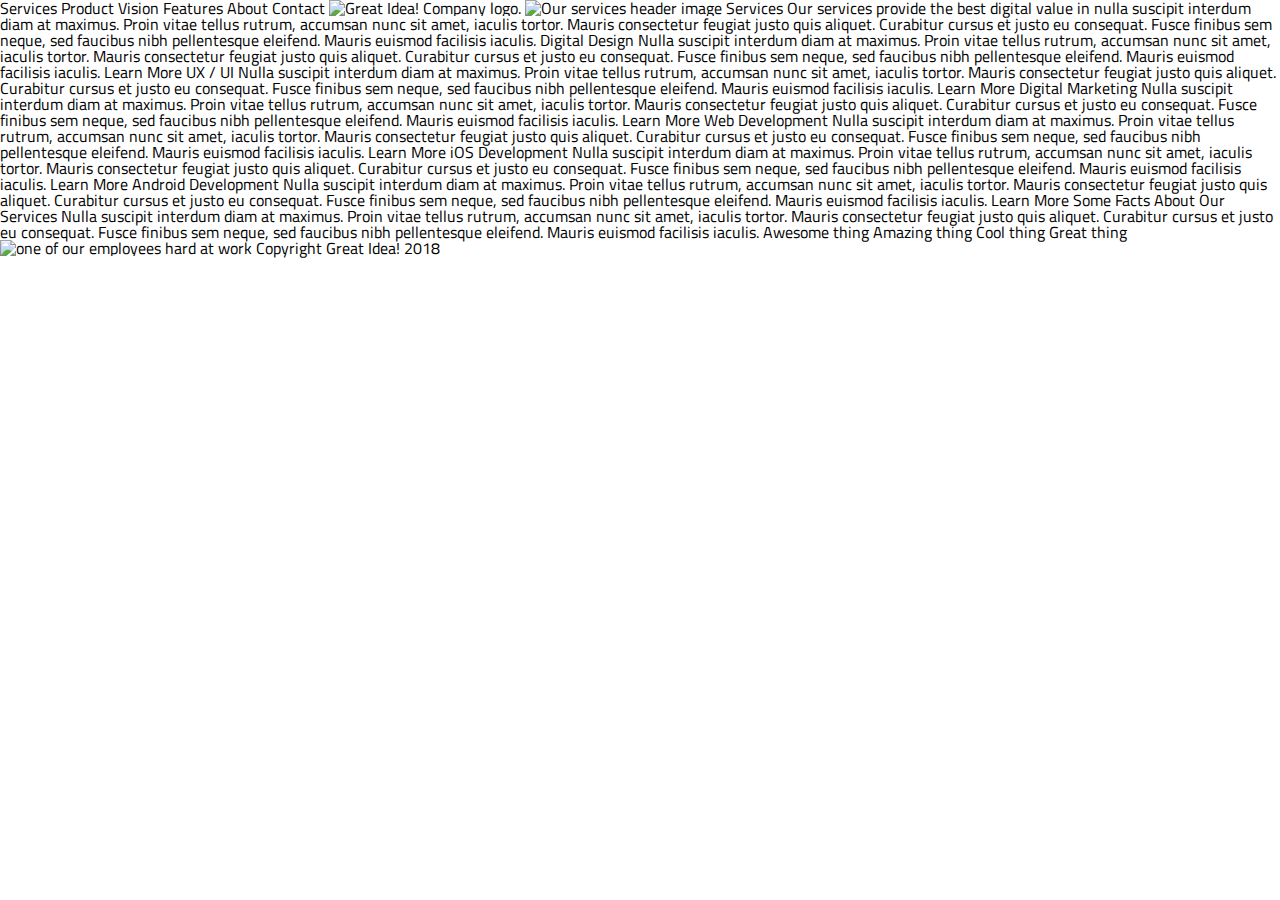
==== great-idea/services.html @ 3799dfa6 "Refactored bottom-content div for Flexbox." ====
<!doctype html>

<html lang="en">
<head>
  <meta charset="utf-8">

  <title>Great Idea! - Services</title>

  <link href="https://fonts.googleapis.com/css?family=Bangers|Titillium+Web" rel="stylesheet">
  <link rel="stylesheet" href="css/index.css">

  <!--[if lt IE 9]>
    <script src="https://cdnjs.cloudflare.com/ajax/libs/html5shiv/3.7.3/html5shiv.js"></script>
  <![endif]-->
</head>

<body>


Services
Product
Vision
Features
About
Contact

<img class="logo" src="img/logo.png" alt="Great Idea! Company logo.">


<img class="services-header-img" src="img/services-header.jpg" alt="Our services header image">

Services

Our services provide the best digital value in nulla suscipit interdum diam at maximus. Proin vitae tellus rutrum, accumsan nunc sit amet, iaculis tortor. Mauris consectetur feugiat justo quis aliquet. Curabitur cursus et justo eu consequat. Fusce finibus sem neque, sed faucibus nibh pellentesque eleifend. Mauris euismod facilisis iaculis.


Digital Design

Nulla suscipit interdum diam at maximus. Proin vitae tellus rutrum, accumsan nunc sit amet, iaculis tortor. Mauris consectetur feugiat justo quis aliquet. Curabitur cursus et justo eu consequat. Fusce finibus sem neque, sed faucibus nibh pellentesque
eleifend. Mauris euismod facilisis iaculis.

Learn More



UX / UI

Nulla suscipit interdum diam at maximus. Proin vitae tellus rutrum, accumsan nunc sit amet, iaculis tortor. Mauris consectetur feugiat justo quis aliquet. Curabitur cursus et justo eu consequat. Fusce finibus sem neque, sed faucibus nibh pellentesque
eleifend. Mauris euismod facilisis iaculis.

Learn More



Digital Marketing

Nulla suscipit interdum diam at maximus. Proin vitae tellus rutrum, accumsan nunc sit amet, iaculis tortor. Mauris consectetur feugiat justo quis aliquet. Curabitur cursus et justo eu consequat. Fusce finibus sem neque, sed faucibus nibh pellentesque
eleifend. Mauris euismod facilisis iaculis.

Learn More



Web Development

Nulla suscipit interdum diam at maximus. Proin vitae tellus rutrum, accumsan nunc sit amet, iaculis tortor. Mauris consectetur feugiat justo quis aliquet. Curabitur cursus et justo eu consequat. Fusce finibus sem neque, sed faucibus nibh pellentesque
eleifend. Mauris euismod facilisis iaculis.

Learn More



iOS Development

Nulla suscipit interdum diam at maximus. Proin vitae tellus rutrum, accumsan nunc sit amet, iaculis tortor. Mauris consectetur feugiat justo quis aliquet. Curabitur cursus et justo eu consequat. Fusce finibus sem neque, sed faucibus nibh pellentesque
eleifend. Mauris euismod facilisis iaculis.

Learn More



Android Development

Nulla suscipit interdum diam at maximus. Proin vitae tellus rutrum, accumsan nunc sit amet, iaculis tortor. Mauris consectetur feugiat justo quis aliquet. Curabitur cursus et justo eu consequat. Fusce finibus sem neque, sed faucibus nibh pellentesque
eleifend. Mauris euismod facilisis iaculis.

Learn More


Some Facts About Our Services

Nulla suscipit interdum diam at maximus. Proin vitae tellus rutrum, accumsan nunc sit amet, iaculis tortor. Mauris consectetur feugiat justo quis aliquet. Curabitur cursus et justo eu consequat. Fusce finibus sem neque, sed faucibus nibh pellentesque
eleifend. Mauris euismod facilisis iaculis.


Awesome thing
Amazing thing
Cool thing
Great thing

<img class="services-info-img" src="img/services-info.png" alt="one of our employees hard at work">

Copyright Great Idea! 2018

</body>

</html>
---- great-idea/css/index.css ----
/* http://meyerweb.com/eric/tools/css/reset/
   v2.0 | 20110126
   License: none (public domain)
*/

html, body, div, span, applet, object, iframe,
h1, h2, h3, h4, h5, h6, p, blockquote, pre,
a, abbr, acronym, address, big, cite, code,
del, dfn, em, img, ins, kbd, q, s, samp,
small, strike, strong, sub, sup, tt, var,
b, u, i, center,
dl, dt, dd, ol, ul, li,
fieldset, form, label, legend,
table, caption, tbody, tfoot, thead, tr, th, td,
article, aside, canvas, details, embed,
figure, figcaption, footer, header, hgroup,
menu, nav, output, ruby, section, summary,
time, mark, audio, video {
	margin: 0;
	padding: 0;
	border: 0;
	font-size: 100%;
	font: inherit;
	vertical-align: baseline;
}
/* HTML5 display-role reset for older browsers */
article, aside, details, figcaption, figure,
footer, header, hgroup, menu, nav, section {
	display: block;
}
body {
	line-height: 1;
}
ol, ul {
	list-style: none;
}
blockquote, q {
	quotes: none;
}
blockquote:before, blockquote:after,
q:before, q:after {
	content: '';
	content: none;
}
table {
	border-collapse: collapse;
	border-spacing: 0;
}

/* Set every element's box-sizing to border-box */
* {
    box-sizing: border-box;
}

html, body {
    height: 100%;
    font-family: 'Titillium Web', sans-serif;
}

h1, h2, h3, h4, h5 {
    font-family: 'Bangers', cursive;
    letter-spacing: 1px;
    margin-bottom: 15px;
}

/* Copy and paste your work from yesterday here and start to refactor into flexbox */

.container {
	width: 1000px;
	padding: 0 auto;
	margin: 0 auto;
}

/* .logo { */
	/* display: inline-block; */
	/* margin-top: 15px; */
	/* margin-left: auto; */
	/* padding-left: 90px;
} */

.style-nav {
	display: flex;
	justify-content: space-around;
	padding: 20px;
}

.style-nav a {
	/* display: inline-block; */
	/* padding: 0 25px; */
	padding-top: 10px;
	text-decoration: none;
	color: #B8B8B8;
}

span {
	font-size: 75px;
	font-family: 'Bangers', cursive;
}

hr {
	size: 2px;
}

button {
	display: block;
	width: 150px;
	height: 25px;
	font-size: 14px;
	margin: 20px auto;
	/* margin-bottom: 40px; */
	border: 1px solid black;
	background: none;
}

.top-content {
	/* display: inline-block; */
	display: flex;
	padding: 40px;
	width: 100%;
	/* border: 2px solid blue; */
}

.welcome {
	/* display: inline-block; */
	/* margin-top: 100px;
	margin-left: 15px; */
	align-items: flex-start;
	margin-top: 60px;
	width: 50%;
	text-align: center;
}

/* .top-content-image {
	display: inline-block; */
	/* float: right;
	position: relative;
}

/* .part-1 {
	display: block;
	width: 100%;

}

 .part-2 {
	display: inline-block;
	width: 100%;
}

 .part-3 {
	display: block;
	width: 100%;
} */

.mid-content {
	/* display: inline-block; */
	display: flex;
	flex-wrap: wrap;
	margin: 0 auto;
	width: 100%;
}

.mid-content img {
	padding: 0 40px;
}

.bottom-content {
	display: flex;
}

.features, .about{
	/* display: inline-block; */
	justify-content: space-evenly;
	margin: 10px auto;
	padding: 20px;
	width: 49%;
}

.features {
	padding-left: 35px;
	padding-right: 0px;
}

.about {
	padding-right: 60px;
	padding-left: 0px;
}

.services, .product, .vision {
	justify-content: center;
	margin: 10px auto;
	padding: 15px;
	padding-bottom: 25px;
	width: 31%;
}

.services {
	margin-left: 25px;
}

.product {
	padding-top: 15px;
	padding-right: 10px;
	padding-left: 10px;
}

.vision {
	margin-right: 20px;
}

footer {
	margin-top: 10px
}

.copyright {
	text-align: center;
}
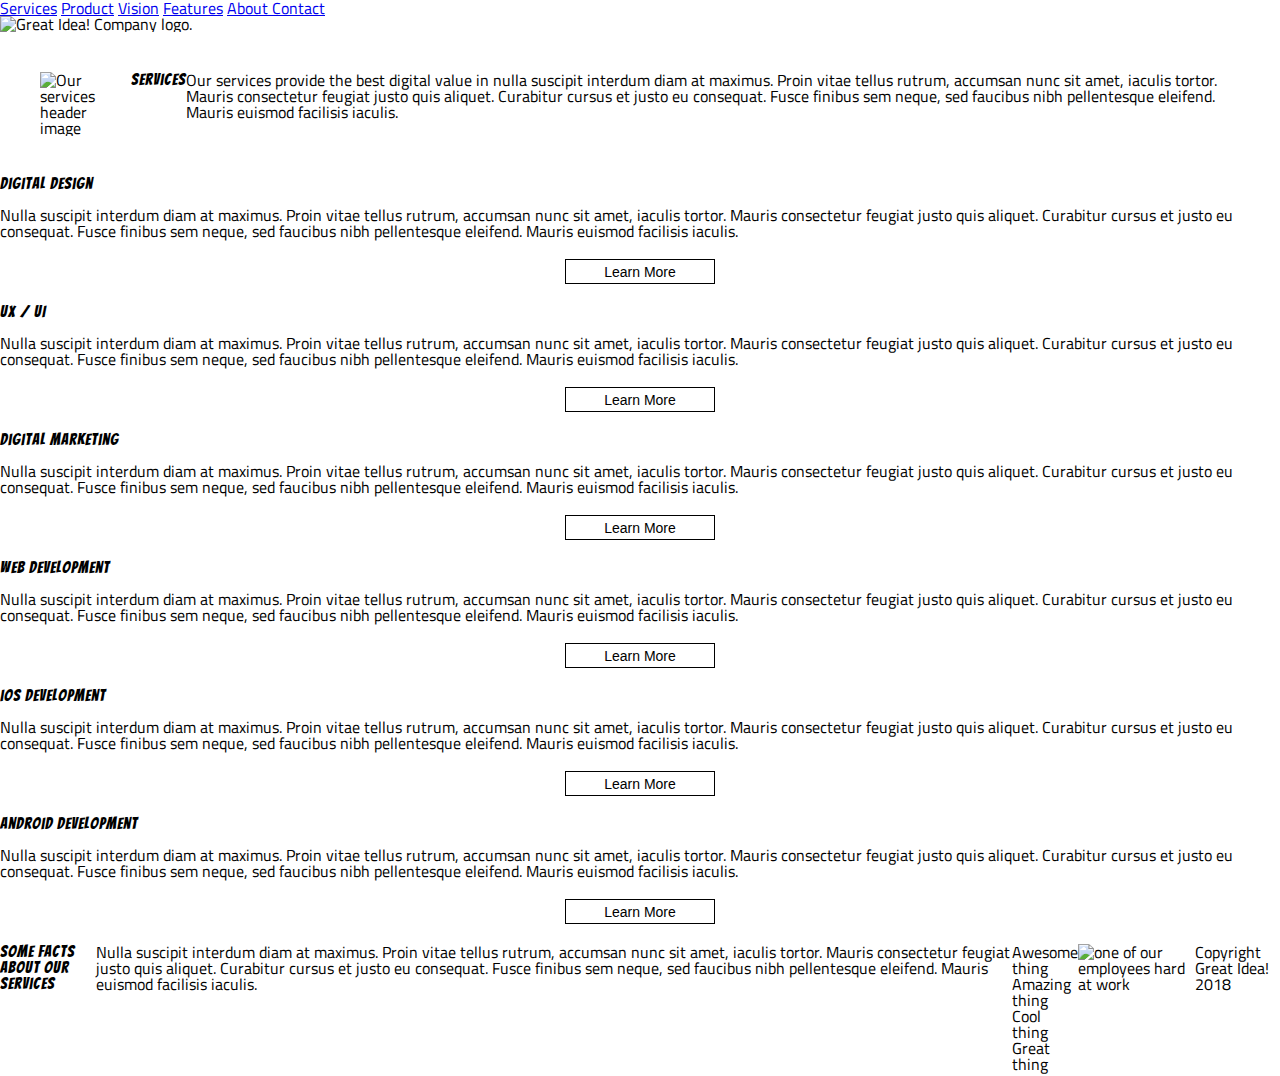
==== commit e68978ea: "Added semantic markup to services.html" ====
--- a/great-idea/services.html
+++ b/great-idea/services.html
@@ -16,92 +16,96 @@
 
 <body>
 
+<header>
+  <nav>
+    <a href="#">Services</a>
+    <a href="#">Product</a>
+    <a href="#">Vision</a>
+    <a href="#">Features</a>
+    <a href="#">About </a>
+    <a href="#">Contact</a>
+  </nav>
+  <img class="logo" src="img/logo.png" alt="Great Idea! Company logo.">
+</header>
+<section>
+  <div class="top-content">
+    <img class="services-header-img" src="img/services-header.jpg" alt="Our services header image">
 
-Services
-Product
-Vision
-Features
-About
-Contact
+    <h1>Services</h1>
 
-<img class="logo" src="img/logo.png" alt="Great Idea! Company logo.">
+    <p>Our services provide the best digital value in nulla suscipit interdum diam at maximus. Proin vitae tellus rutrum, accumsan nunc sit amet, iaculis tortor. Mauris consectetur feugiat justo quis aliquet. Curabitur cursus et justo eu consequat. Fusce finibus sem neque, sed faucibus nibh pellentesque eleifend. Mauris euismod facilisis iaculis.</p>
+  </div>
+</section>
+<section>
+  <div class="mid-content">
+    <div class="design">
+      <h2>Digital Design</h2>
 
+      <p>Nulla suscipit interdum diam at maximus. Proin vitae tellus rutrum, accumsan nunc sit amet, iaculis tortor. Mauris consectetur feugiat justo quis aliquet. Curabitur cursus et justo eu consequat. Fusce finibus sem neque, sed faucibus nibh pellentesque
+      eleifend. Mauris euismod facilisis iaculis.</p>
 
-<img class="services-header-img" src="img/services-header.jpg" alt="Our services header image">
+      <button>Learn More</button>
+    </div>
+    <div class="ux">
+      <h2>UX / UI</h2>
 
-Services
+      <p>Nulla suscipit interdum diam at maximus. Proin vitae tellus rutrum, accumsan nunc sit amet, iaculis tortor. Mauris consectetur feugiat justo quis aliquet. Curabitur cursus et justo eu consequat. Fusce finibus sem neque, sed faucibus nibh pellentesque
+      eleifend. Mauris euismod facilisis iaculis.</p>
 
-Our services provide the best digital value in nulla suscipit interdum diam at maximus. Proin vitae tellus rutrum, accumsan nunc sit amet, iaculis tortor. Mauris consectetur feugiat justo quis aliquet. Curabitur cursus et justo eu consequat. Fusce finibus sem neque, sed faucibus nibh pellentesque eleifend. Mauris euismod facilisis iaculis.
+      <button>Learn More</button>
+    </div>
+    <div class="marketing">
+      <h2>Digital Marketing</h2>
 
+      <p>Nulla suscipit interdum diam at maximus. Proin vitae tellus rutrum, accumsan nunc sit amet, iaculis tortor. Mauris consectetur feugiat justo quis aliquet. Curabitur cursus et justo eu consequat. Fusce finibus sem neque, sed faucibus nibh pellentesque
+      eleifend. Mauris euismod facilisis iaculis.</p>
 
-Digital Design
+      <button>Learn More</button>
+    </div>
+    <div class="webdev">
+      <h2>Web Development</h2>
 
-Nulla suscipit interdum diam at maximus. Proin vitae tellus rutrum, accumsan nunc sit amet, iaculis tortor. Mauris consectetur feugiat justo quis aliquet. Curabitur cursus et justo eu consequat. Fusce finibus sem neque, sed faucibus nibh pellentesque
-eleifend. Mauris euismod facilisis iaculis.
+      <p>Nulla suscipit interdum diam at maximus. Proin vitae tellus rutrum, accumsan nunc sit amet, iaculis tortor. Mauris consectetur feugiat justo quis aliquet. Curabitur cursus et justo eu consequat. Fusce finibus sem neque, sed faucibus nibh pellentesque
+      eleifend. Mauris euismod facilisis iaculis.</p>
 
-Learn More
+      <button>Learn More</button>
+    </div>
+    <div class="ios">
+      <h2>iOS Development</h2>
 
+      <p>Nulla suscipit interdum diam at maximus. Proin vitae tellus rutrum, accumsan nunc sit amet, iaculis tortor. Mauris consectetur feugiat justo quis aliquet. Curabitur cursus et justo eu consequat. Fusce finibus sem neque, sed faucibus nibh pellentesque
+      eleifend. Mauris euismod facilisis iaculis.</p>
 
+      <button>Learn More</button>
+    </div>
+    <div class="android">
+      <h2>Android Development</h2>
 
-UX / UI
+      <p>Nulla suscipit interdum diam at maximus. Proin vitae tellus rutrum, accumsan nunc sit amet, iaculis tortor. Mauris consectetur feugiat justo quis aliquet. Curabitur cursus et justo eu consequat. Fusce finibus sem neque, sed faucibus nibh pellentesque
+      eleifend. Mauris euismod facilisis iaculis.</p>
 
-Nulla suscipit interdum diam at maximus. Proin vitae tellus rutrum, accumsan nunc sit amet, iaculis tortor. Mauris consectetur feugiat justo quis aliquet. Curabitur cursus et justo eu consequat. Fusce finibus sem neque, sed faucibus nibh pellentesque
-eleifend. Mauris euismod facilisis iaculis.
+      <button>Learn More</button>
+    </div>
+  </div>
+</section>
+<section>
+  <div class="bottom-content">
+    <h2>Some Facts About Our Services</h2>
 
-Learn More
+    <p>Nulla suscipit interdum diam at maximus. Proin vitae tellus rutrum, accumsan nunc sit amet, iaculis tortor. Mauris consectetur feugiat justo quis aliquet. Curabitur cursus et justo eu consequat. Fusce finibus sem neque, sed faucibus nibh pellentesque
+    eleifend. Mauris euismod facilisis iaculis.</p>
 
+    <ul>
+      <li>Awesome thing</li>
+      <li>Amazing thing</li>
+      <li>Cool thing</li>
+      <li>Great thing</li>
+    </ul>
 
+    <img class="services-info-img" src="img/services-info.png" alt="one of our employees hard at work">
 
-Digital Marketing
-
-Nulla suscipit interdum diam at maximus. Proin vitae tellus rutrum, accumsan nunc sit amet, iaculis tortor. Mauris consectetur feugiat justo quis aliquet. Curabitur cursus et justo eu consequat. Fusce finibus sem neque, sed faucibus nibh pellentesque
-eleifend. Mauris euismod facilisis iaculis.
-
-Learn More
-
-
-
-Web Development
-
-Nulla suscipit interdum diam at maximus. Proin vitae tellus rutrum, accumsan nunc sit amet, iaculis tortor. Mauris consectetur feugiat justo quis aliquet. Curabitur cursus et justo eu consequat. Fusce finibus sem neque, sed faucibus nibh pellentesque
-eleifend. Mauris euismod facilisis iaculis.
-
-Learn More
-
-
-
-iOS Development
-
-Nulla suscipit interdum diam at maximus. Proin vitae tellus rutrum, accumsan nunc sit amet, iaculis tortor. Mauris consectetur feugiat justo quis aliquet. Curabitur cursus et justo eu consequat. Fusce finibus sem neque, sed faucibus nibh pellentesque
-eleifend. Mauris euismod facilisis iaculis.
-
-Learn More
-
-
-
-Android Development
-
-Nulla suscipit interdum diam at maximus. Proin vitae tellus rutrum, accumsan nunc sit amet, iaculis tortor. Mauris consectetur feugiat justo quis aliquet. Curabitur cursus et justo eu consequat. Fusce finibus sem neque, sed faucibus nibh pellentesque
-eleifend. Mauris euismod facilisis iaculis.
-
-Learn More
-
-
-Some Facts About Our Services
-
-Nulla suscipit interdum diam at maximus. Proin vitae tellus rutrum, accumsan nunc sit amet, iaculis tortor. Mauris consectetur feugiat justo quis aliquet. Curabitur cursus et justo eu consequat. Fusce finibus sem neque, sed faucibus nibh pellentesque
-eleifend. Mauris euismod facilisis iaculis.
-
-
-Awesome thing
-Amazing thing
-Cool thing
-Great thing
-
-<img class="services-info-img" src="img/services-info.png" alt="one of our employees hard at work">
-
-Copyright Great Idea! 2018
-
+    <p>Copyright Great Idea! 2018</p>
+  </div>
+</section>
 </body>
-
 </html>
--- a/great-idea/css/index.css
+++ b/great-idea/css/index.css
@@ -71,13 +71,6 @@
 	margin: 0 auto;
 }
 
-/* .logo { */
-	/* display: inline-block; */
-	/* margin-top: 15px; */
-	/* margin-left: auto; */
-	/* padding-left: 90px;
-} */
-
 .style-nav {
 	display: flex;
 	justify-content: space-around;
@@ -85,8 +78,6 @@
 }
 
 .style-nav a {
-	/* display: inline-block; */
-	/* padding: 0 25px; */
 	padding-top: 10px;
 	text-decoration: none;
 	color: #B8B8B8;
@@ -107,53 +98,24 @@
 	height: 25px;
 	font-size: 14px;
 	margin: 20px auto;
-	/* margin-bottom: 40px; */
 	border: 1px solid black;
 	background: none;
 }
 
 .top-content {
-	/* display: inline-block; */
 	display: flex;
 	padding: 40px;
 	width: 100%;
-	/* border: 2px solid blue; */
 }
 
 .welcome {
-	/* display: inline-block; */
-	/* margin-top: 100px;
-	margin-left: 15px; */
 	align-items: flex-start;
 	margin-top: 60px;
 	width: 50%;
 	text-align: center;
 }
 
-/* .top-content-image {
-	display: inline-block; */
-	/* float: right;
-	position: relative;
-}
-
-/* .part-1 {
-	display: block;
-	width: 100%;
-
-}
-
- .part-2 {
-	display: inline-block;
-	width: 100%;
-}
-
- .part-3 {
-	display: block;
-	width: 100%;
-} */
-
 .mid-content {
-	/* display: inline-block; */
 	display: flex;
 	flex-wrap: wrap;
 	margin: 0 auto;
@@ -166,10 +128,10 @@
 
 .bottom-content {
 	display: flex;
+	justify-content: center;
 }
 
 .features, .about{
-	/* display: inline-block; */
 	justify-content: space-evenly;
 	margin: 10px auto;
 	padding: 20px;
@@ -187,7 +149,6 @@
 }
 
 .services, .product, .vision {
-	justify-content: center;
 	margin: 10px auto;
 	padding: 15px;
 	padding-bottom: 25px;
@@ -209,7 +170,15 @@
 }
 
 footer {
+	display: flex;
+	flex-direction: column;
+	justify-content: flex-start;
 	margin-top: 10px
+}
+
+address {
+	margin-left: 20px;
+	padding-left: 20px;
 }
 
 .copyright {
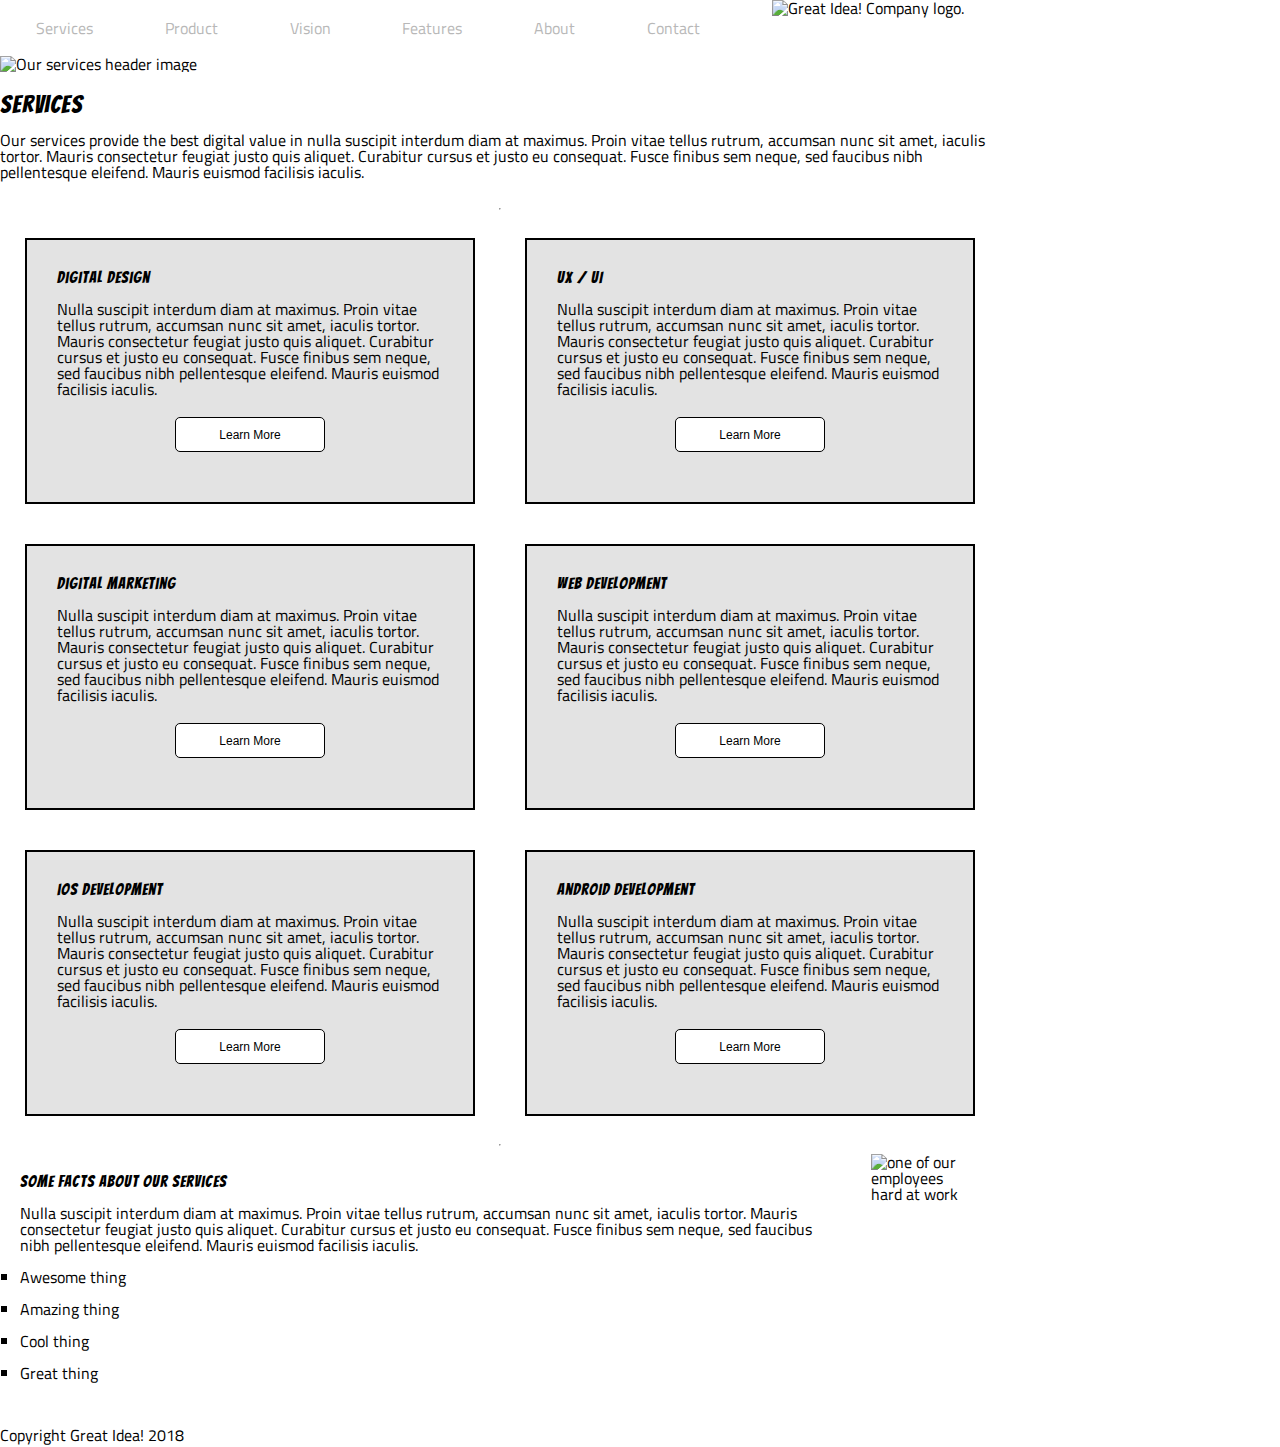
==== commit 0aae7b0e: "Finished blocking out services.html" ====
--- a/great-idea/services.html
+++ b/great-idea/services.html
@@ -15,97 +15,100 @@
 </head>
 
 <body>
+  <div class="services-container">
+    <header class="services-header">
+      <nav>
+        <a href="#">Services</a>
+        <a href="#">Product</a>
+        <a href="#">Vision</a>
+        <a href="#">Features</a>
+        <a href="#">About </a>
+        <a href="#">Contact</a>
+        <img class="logo" src="img/logo.png" alt="Great Idea! Company logo.">
+      </nav>
+    </header>
+    <section>
+      <div class="services-top-content">
+        <img class="services-header-img" src="img/services-header.jpg" alt="Our services header image">
 
-<header>
-  <nav>
-    <a href="#">Services</a>
-    <a href="#">Product</a>
-    <a href="#">Vision</a>
-    <a href="#">Features</a>
-    <a href="#">About </a>
-    <a href="#">Contact</a>
-  </nav>
-  <img class="logo" src="img/logo.png" alt="Great Idea! Company logo.">
-</header>
-<section>
-  <div class="top-content">
-    <img class="services-header-img" src="img/services-header.jpg" alt="Our services header image">
+        <h1>Services</h1>
 
-    <h1>Services</h1>
+        <p>Our services provide the best digital value in nulla suscipit interdum diam at maximus. Proin vitae tellus rutrum, accumsan nunc sit amet, iaculis tortor. Mauris consectetur feugiat justo quis aliquet. Curabitur cursus et justo eu consequat. Fusce finibus sem neque, sed faucibus nibh pellentesque eleifend. Mauris euismod facilisis iaculis.</p>
+      </div>
+    </section><hr>
+    <section>
+      <div class="services-mid-content">
+        <div class="design">
+          <h2>Digital Design</h2>
 
-    <p>Our services provide the best digital value in nulla suscipit interdum diam at maximus. Proin vitae tellus rutrum, accumsan nunc sit amet, iaculis tortor. Mauris consectetur feugiat justo quis aliquet. Curabitur cursus et justo eu consequat. Fusce finibus sem neque, sed faucibus nibh pellentesque eleifend. Mauris euismod facilisis iaculis.</p>
+          <p>Nulla suscipit interdum diam at maximus. Proin vitae tellus rutrum, accumsan nunc sit amet, iaculis tortor. Mauris consectetur feugiat justo quis aliquet. Curabitur cursus et justo eu consequat. Fusce finibus sem neque, sed faucibus nibh pellentesque
+          eleifend. Mauris euismod facilisis iaculis.</p>
+
+          <button>Learn More</button>
+        </div>
+        <div class="ux">
+          <h2>UX / UI</h2>
+
+          <p>Nulla suscipit interdum diam at maximus. Proin vitae tellus rutrum, accumsan nunc sit amet, iaculis tortor. Mauris consectetur feugiat justo quis aliquet. Curabitur cursus et justo eu consequat. Fusce finibus sem neque, sed faucibus nibh pellentesque
+          eleifend. Mauris euismod facilisis iaculis.</p>
+
+          <button>Learn More</button>
+        </div>
+        <div class="marketing">
+          <h2>Digital Marketing</h2>
+
+          <p>Nulla suscipit interdum diam at maximus. Proin vitae tellus rutrum, accumsan nunc sit amet, iaculis tortor. Mauris consectetur feugiat justo quis aliquet. Curabitur cursus et justo eu consequat. Fusce finibus sem neque, sed faucibus nibh pellentesque
+          eleifend. Mauris euismod facilisis iaculis.</p>
+
+          <button>Learn More</button>
+        </div>
+        <div class="webdev">
+          <h2>Web Development</h2>
+
+          <p>Nulla suscipit interdum diam at maximus. Proin vitae tellus rutrum, accumsan nunc sit amet, iaculis tortor. Mauris consectetur feugiat justo quis aliquet. Curabitur cursus et justo eu consequat. Fusce finibus sem neque, sed faucibus nibh pellentesque
+          eleifend. Mauris euismod facilisis iaculis.</p>
+
+          <button>Learn More</button>
+        </div>
+        <div class="ios">
+          <h2>iOS Development</h2>
+
+          <p>Nulla suscipit interdum diam at maximus. Proin vitae tellus rutrum, accumsan nunc sit amet, iaculis tortor. Mauris consectetur feugiat justo quis aliquet. Curabitur cursus et justo eu consequat. Fusce finibus sem neque, sed faucibus nibh pellentesque
+          eleifend. Mauris euismod facilisis iaculis.</p>
+
+          <button>Learn More</button>
+        </div>
+        <div class="android">
+          <h2>Android Development</h2>
+
+          <p>Nulla suscipit interdum diam at maximus. Proin vitae tellus rutrum, accumsan nunc sit amet, iaculis tortor. Mauris consectetur feugiat justo quis aliquet. Curabitur cursus et justo eu consequat. Fusce finibus sem neque, sed faucibus nibh pellentesque
+          eleifend. Mauris euismod facilisis iaculis.</p>
+
+          <button>Learn More</button>
+        </div>
+      </div>
+    </section><hr>
+    <section>
+      <div class="services-bottom-content">
+        <div class="facts">
+          <h2>Some Facts About Our Services</h2>
+
+          <p>Nulla suscipit interdum diam at maximus. Proin vitae tellus rutrum, accumsan nunc sit amet, iaculis tortor. Mauris consectetur feugiat justo quis aliquet. Curabitur cursus et justo eu consequat. Fusce finibus sem neque, sed faucibus nibh pellentesque
+          eleifend. Mauris euismod facilisis iaculis.</p>
+          <br>
+          <ul>
+            <li>Awesome thing</li><br>
+            <li>Amazing thing</li><br>
+            <li>Cool thing</li><br>
+            <li>Great thing</li><br>
+          </ul>
+        </div>
+        <img class="services-info-img" src="img/services-info.png" alt="one of our employees hard at work">
+      </div>
+    </section>
+    <footer>
+      <p>Copyright Great Idea! 2018</p>
+    </footer>
   </div>
-</section>
-<section>
-  <div class="mid-content">
-    <div class="design">
-      <h2>Digital Design</h2>
-
-      <p>Nulla suscipit interdum diam at maximus. Proin vitae tellus rutrum, accumsan nunc sit amet, iaculis tortor. Mauris consectetur feugiat justo quis aliquet. Curabitur cursus et justo eu consequat. Fusce finibus sem neque, sed faucibus nibh pellentesque
-      eleifend. Mauris euismod facilisis iaculis.</p>
-
-      <button>Learn More</button>
-    </div>
-    <div class="ux">
-      <h2>UX / UI</h2>
-
-      <p>Nulla suscipit interdum diam at maximus. Proin vitae tellus rutrum, accumsan nunc sit amet, iaculis tortor. Mauris consectetur feugiat justo quis aliquet. Curabitur cursus et justo eu consequat. Fusce finibus sem neque, sed faucibus nibh pellentesque
-      eleifend. Mauris euismod facilisis iaculis.</p>
-
-      <button>Learn More</button>
-    </div>
-    <div class="marketing">
-      <h2>Digital Marketing</h2>
-
-      <p>Nulla suscipit interdum diam at maximus. Proin vitae tellus rutrum, accumsan nunc sit amet, iaculis tortor. Mauris consectetur feugiat justo quis aliquet. Curabitur cursus et justo eu consequat. Fusce finibus sem neque, sed faucibus nibh pellentesque
-      eleifend. Mauris euismod facilisis iaculis.</p>
-
-      <button>Learn More</button>
-    </div>
-    <div class="webdev">
-      <h2>Web Development</h2>
-
-      <p>Nulla suscipit interdum diam at maximus. Proin vitae tellus rutrum, accumsan nunc sit amet, iaculis tortor. Mauris consectetur feugiat justo quis aliquet. Curabitur cursus et justo eu consequat. Fusce finibus sem neque, sed faucibus nibh pellentesque
-      eleifend. Mauris euismod facilisis iaculis.</p>
-
-      <button>Learn More</button>
-    </div>
-    <div class="ios">
-      <h2>iOS Development</h2>
-
-      <p>Nulla suscipit interdum diam at maximus. Proin vitae tellus rutrum, accumsan nunc sit amet, iaculis tortor. Mauris consectetur feugiat justo quis aliquet. Curabitur cursus et justo eu consequat. Fusce finibus sem neque, sed faucibus nibh pellentesque
-      eleifend. Mauris euismod facilisis iaculis.</p>
-
-      <button>Learn More</button>
-    </div>
-    <div class="android">
-      <h2>Android Development</h2>
-
-      <p>Nulla suscipit interdum diam at maximus. Proin vitae tellus rutrum, accumsan nunc sit amet, iaculis tortor. Mauris consectetur feugiat justo quis aliquet. Curabitur cursus et justo eu consequat. Fusce finibus sem neque, sed faucibus nibh pellentesque
-      eleifend. Mauris euismod facilisis iaculis.</p>
-
-      <button>Learn More</button>
-    </div>
-  </div>
-</section>
-<section>
-  <div class="bottom-content">
-    <h2>Some Facts About Our Services</h2>
-
-    <p>Nulla suscipit interdum diam at maximus. Proin vitae tellus rutrum, accumsan nunc sit amet, iaculis tortor. Mauris consectetur feugiat justo quis aliquet. Curabitur cursus et justo eu consequat. Fusce finibus sem neque, sed faucibus nibh pellentesque
-    eleifend. Mauris euismod facilisis iaculis.</p>
-
-    <ul>
-      <li>Awesome thing</li>
-      <li>Amazing thing</li>
-      <li>Cool thing</li>
-      <li>Great thing</li>
-    </ul>
-
-    <img class="services-info-img" src="img/services-info.png" alt="one of our employees hard at work">
-
-    <p>Copyright Great Idea! 2018</p>
-  </div>
-</section>
 </body>
 </html>
--- a/great-idea/css/index.css
+++ b/great-idea/css/index.css
@@ -184,3 +184,81 @@
 .copyright {
 	text-align: center;
 }
+
+/* services.html Selectors */
+
+.services-container {
+	width: 1000px;
+	display: flex;
+	flex-direction: column;
+	justify-content: center;
+}
+
+.services-header nav {
+	display: flex;
+	justify-content: space-around;
+}
+
+.services-header nav a {
+	padding-top: 20px;
+	text-decoration: none;
+	color: #B8B8B8;
+}
+
+.services-top-content img {
+	padding-top: 20px;
+}
+
+.services-top-content {
+	display: flex;
+	flex-direction: column;
+	justify-content: center;
+	padding-bottom: 20px;
+}
+
+.services-top-content h1 {
+	font-size: 25px;
+	padding-top: 20px;
+}
+
+
+.services-mid-content {
+	display: flex;
+	justify-content: center;
+	flex-wrap: wrap;
+}
+
+.services-mid-content button {
+	border-radius: 5px;
+	width: 150px;
+	height: 35px;
+	font-size: 12px;
+	margin: 20px auto;
+	border: 1px solid black;
+	background: white;
+}
+
+.design, .ux, .marketing, .webdev, .ios, .android {
+	background: #e3e3e3;
+	border: 2px solid black;
+	padding: 30px;
+	margin: 20px auto;
+	width: 450px;
+}
+
+.services-bottom-content {
+	display: flex;
+}
+
+.services-bottom-content img {
+	margin-right: 25px;
+}
+
+.facts {
+	padding: 20px;
+	padding-right: 40px;
+}
+
+.facts ul li {
+	list-style-type: square;
+}
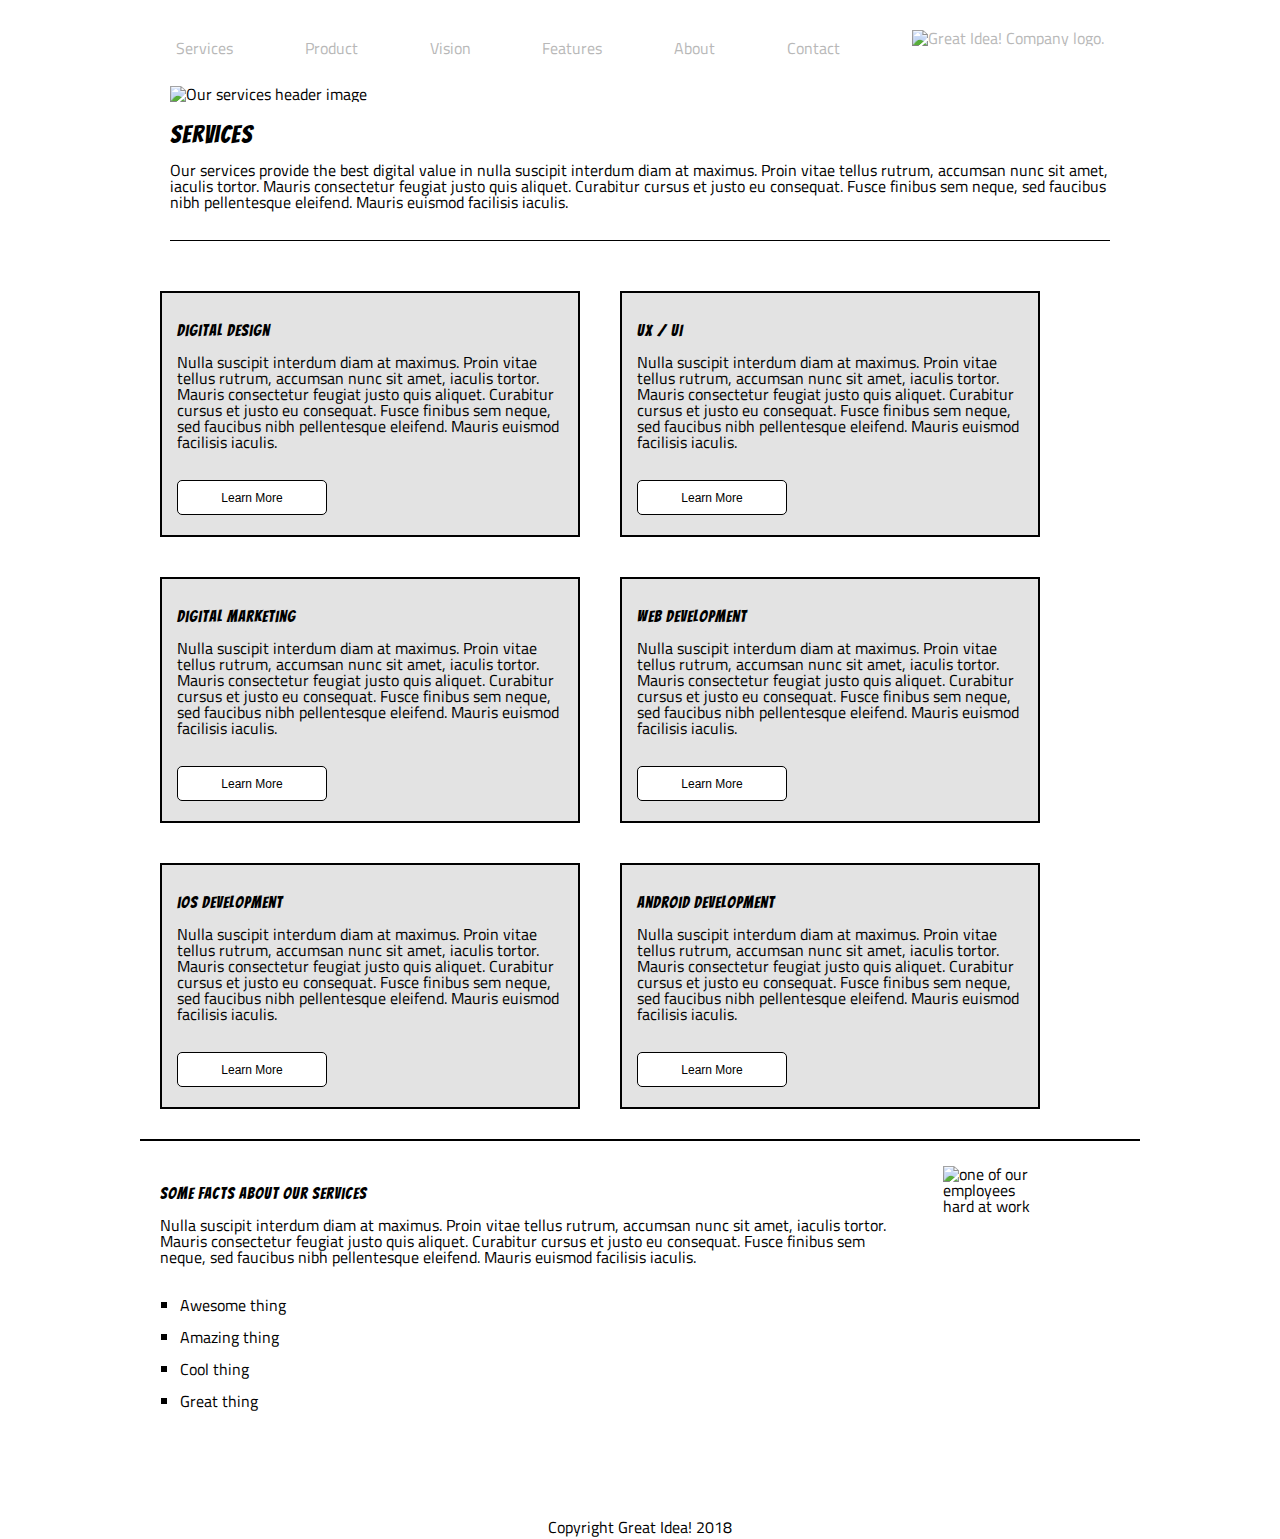
==== commit 7d1cd575: "Fixed minor spacing issues." ====
--- a/great-idea/services.html
+++ b/great-idea/services.html
@@ -24,7 +24,7 @@
         <a href="#">Features</a>
         <a href="#">About </a>
         <a href="#">Contact</a>
-        <img class="logo" src="img/logo.png" alt="Great Idea! Company logo.">
+        <a href="index.html"><img class="logo" src="img/logo.png" alt="Great Idea! Company logo."></a>
       </nav>
     </header>
     <section>
@@ -35,7 +35,7 @@
 
         <p>Our services provide the best digital value in nulla suscipit interdum diam at maximus. Proin vitae tellus rutrum, accumsan nunc sit amet, iaculis tortor. Mauris consectetur feugiat justo quis aliquet. Curabitur cursus et justo eu consequat. Fusce finibus sem neque, sed faucibus nibh pellentesque eleifend. Mauris euismod facilisis iaculis.</p>
       </div>
-    </section><hr>
+    </section>
     <section>
       <div class="services-mid-content">
         <div class="design">
@@ -87,7 +87,7 @@
           <button>Learn More</button>
         </div>
       </div>
-    </section><hr>
+    </section>
     <section>
       <div class="services-bottom-content">
         <div class="facts">
@@ -95,7 +95,7 @@
 
           <p>Nulla suscipit interdum diam at maximus. Proin vitae tellus rutrum, accumsan nunc sit amet, iaculis tortor. Mauris consectetur feugiat justo quis aliquet. Curabitur cursus et justo eu consequat. Fusce finibus sem neque, sed faucibus nibh pellentesque
           eleifend. Mauris euismod facilisis iaculis.</p>
-          <br>
+          <br><br>
           <ul>
             <li>Awesome thing</li><br>
             <li>Amazing thing</li><br>
@@ -105,9 +105,9 @@
         </div>
         <img class="services-info-img" src="img/services-info.png" alt="one of our employees hard at work">
       </div>
-    </section>
+    </section><br><br><br><br>
     <footer>
-      <p>Copyright Great Idea! 2018</p>
+      <p class="services-copyright">Copyright Great Idea! 2018</p>
     </footer>
   </div>
 </body>
--- a/great-idea/css/index.css
+++ b/great-idea/css/index.css
@@ -88,8 +88,17 @@
 	font-family: 'Bangers', cursive;
 }
 
-hr {
+/* hr {
 	size: 2px;
+} */
+
+hr { +  border: 0; +  clear:both; +  display:block; +  width: 96%; +  background-color:#FFFF00; +  height: 1px;  }
 
 button {
@@ -192,11 +201,13 @@
 	display: flex;
 	flex-direction: column;
 	justify-content: center;
+	margin: 0 auto;
 }
 
 .services-header nav {
 	display: flex;
 	justify-content: space-around;
+	padding-top: 20px;
 }
 
 .services-header nav a {
@@ -205,15 +216,17 @@
 	color: #B8B8B8;
 }
 
-.services-top-content img {
-	padding-top: 20px;
+.services-header nav a:last-child {
+	padding-top: 10px;
 }
 
 .services-top-content {
 	display: flex;
 	flex-direction: column;
 	justify-content: center;
-	padding-bottom: 20px;
+	padding-bottom: 30px;
+	margin: 30px;
+	border-bottom: 1px solid black;
 }
 
 .services-top-content h1 {
@@ -224,8 +237,11 @@
 
 .services-mid-content {
 	display: flex;
-	justify-content: center;
+	/* justify-content: center; */
 	flex-wrap: wrap;
+	margin: 0 auto;
+	border-bottom: 2px solid black;
+	padding-bottom: 10px;
 }
 
 .services-mid-content button {
@@ -233,32 +249,59 @@
 	width: 150px;
 	height: 35px;
 	font-size: 12px;
-	margin: 20px auto;
+	margin: 30px 0 20px 0;
 	border: 1px solid black;
 	background: white;
 }
 
 .design, .ux, .marketing, .webdev, .ios, .android {
+	/* display: flex;
+	flex-direction: column; */
 	background: #e3e3e3;
 	border: 2px solid black;
-	padding: 30px;
-	margin: 20px auto;
-	width: 450px;
+	padding: 30px 0 0 0;
+	margin: 20px;
+	width: 42%;
+}
+
+.design, .ux, .marketing, .webdev, .ios, .android p {
+	padding-left: 15px;
+	padding-right: 15px;
+}
+
+.android button {
+	margin-left: 15px;
+}
+
+.android h2 {
+	padding-left: 15px;
 }
 
 .services-bottom-content {
 	display: flex;
+	padding-top: 25px;
 }
 
 .services-bottom-content img {
-	margin-right: 25px;
+	margin-right: 50px;
+	padding-right: 50px;
 }
 
 .facts {
 	padding: 20px;
-	padding-right: 40px;
+	padding-right: 10px;
+}
+
+.facts p {
+	padding-right: 15px;
+	margin-right: 20px;
 }
 
 .facts ul li {
 	list-style-type: square;
-}
+	margin-left: 20px;
+}
+
+.services-copyright {
+	text-align: center;
+}
